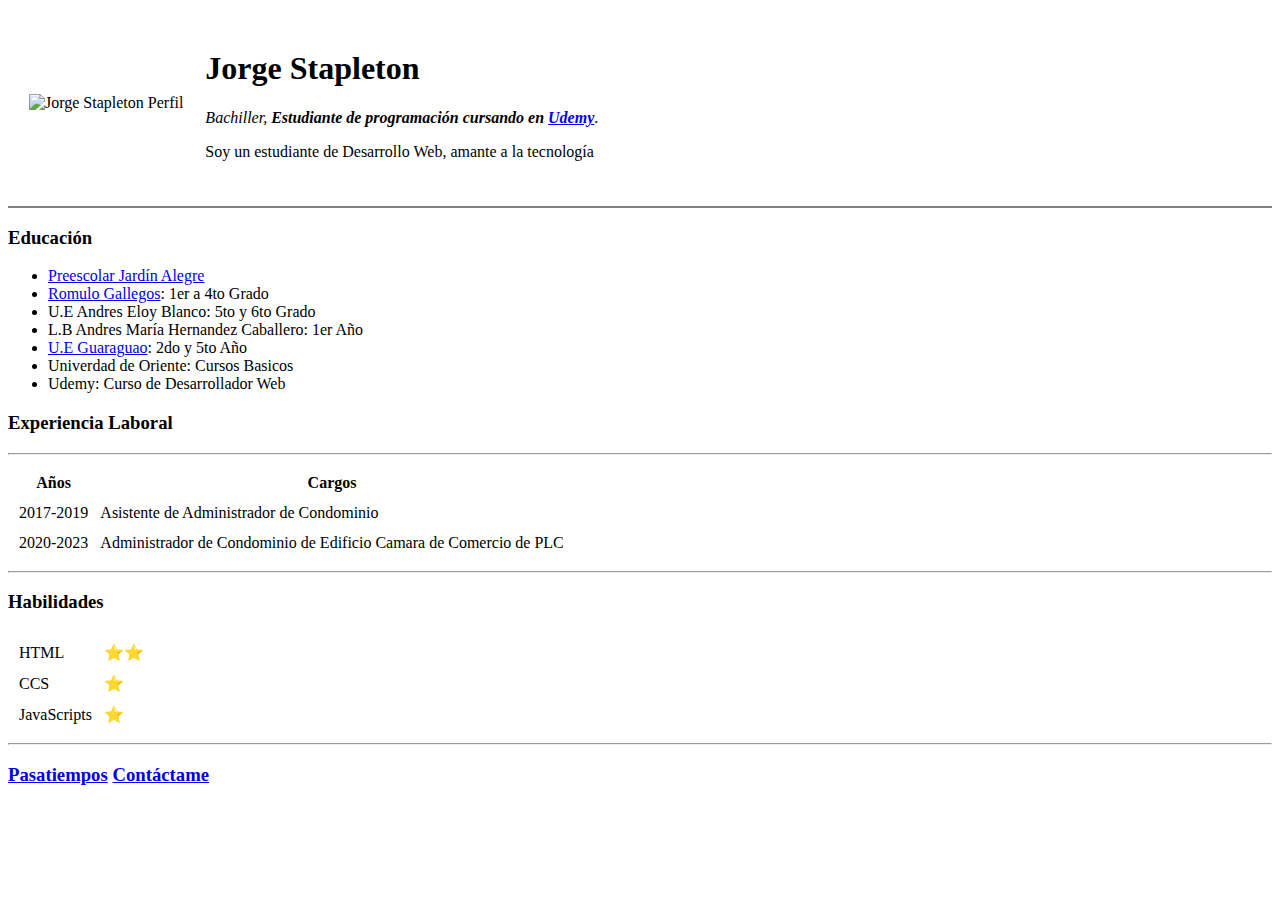
==== index.html @ 6df14455 "Add archivos iniciales" ====
<!DOCTYPE html>
<html lang="es">
<head>
    <meta charset="UTF-8">
    <title>Jesv Personal Site🥱</title>
</head>
<body>
    <table cellspacing="20">
        <tr>
<td><img src="Images\Profile 3.png" alt="Jorge Stapleton Perfil"></td>
<td><h1>Jorge Stapleton</h1>
    <p><em>Bachiller, <strong>Estudiante de programación cursando en <a href="https://www.udemy.com/">Udemy</a></strong></em>.</p>
    <p>Soy un estudiante de Desarrollo Web, amante a la tecnología</p></td>
        </tr>
    </table>
<hr size="2" noshade="1">
    <h3>Educación</h3>
    <ul><li><a href="Images\Jardin Alegre.jpg">Preescolar Jardín Alegre</a></li>
    <li><a href="Images\Romulo Gallegos.jpg">Romulo Gallegos</a>: 1er a 4to Grado</li>
<li>U.E Andres Eloy Blanco: 5to y 6to Grado</li>
<li>L.B Andres María Hernandez Caballero: 1er Año</li>
<li><a href="Images\Bachiller guaraguao.jpg">U.E Guaraguao</a>: 2do y 5to Año</li>
<li>Univerdad de Oriente: Cursos Basicos</li>
<Li>Udemy: Curso de Desarrollador Web</Li></ul>
<h3>Experiencia Laboral</h3>
<hr>
<table cellspacing="10">
    <thead>
        <tr>
            <th>Años</th>
            <th>Cargos</th>
        </tr>
    </thead>
    <tbody>
        <tr>
            <td>2017-2019</td>
            <td>Asistente de Administrador de Condominio</td>
                </tr>
                <tr>
            <td>2020-2023</td>
            <td>Administrador de Condominio de Edificio Camara de Comercio de PLC</td>
                </tr>
    </tbody>   
</table>
<hr>
<h3>Habilidades</h3>
            <table cellspacing="10" >
                <tr>
                    <td>HTML</td>
                    <td>⭐⭐</td>
                </tr>
                <tr>
                    <td>CCS</td>
                    <td>⭐</td>
                </tr>
                <tr>
                    <td>JavaScripts</td>
                    <td>⭐</td>
                </tr>
            </table>
<hr>
<h3><a href="Pasatiempos.html">Pasatiempos</a> <a href="Contáctame.html">Contáctame</h3>
</body>
</html>
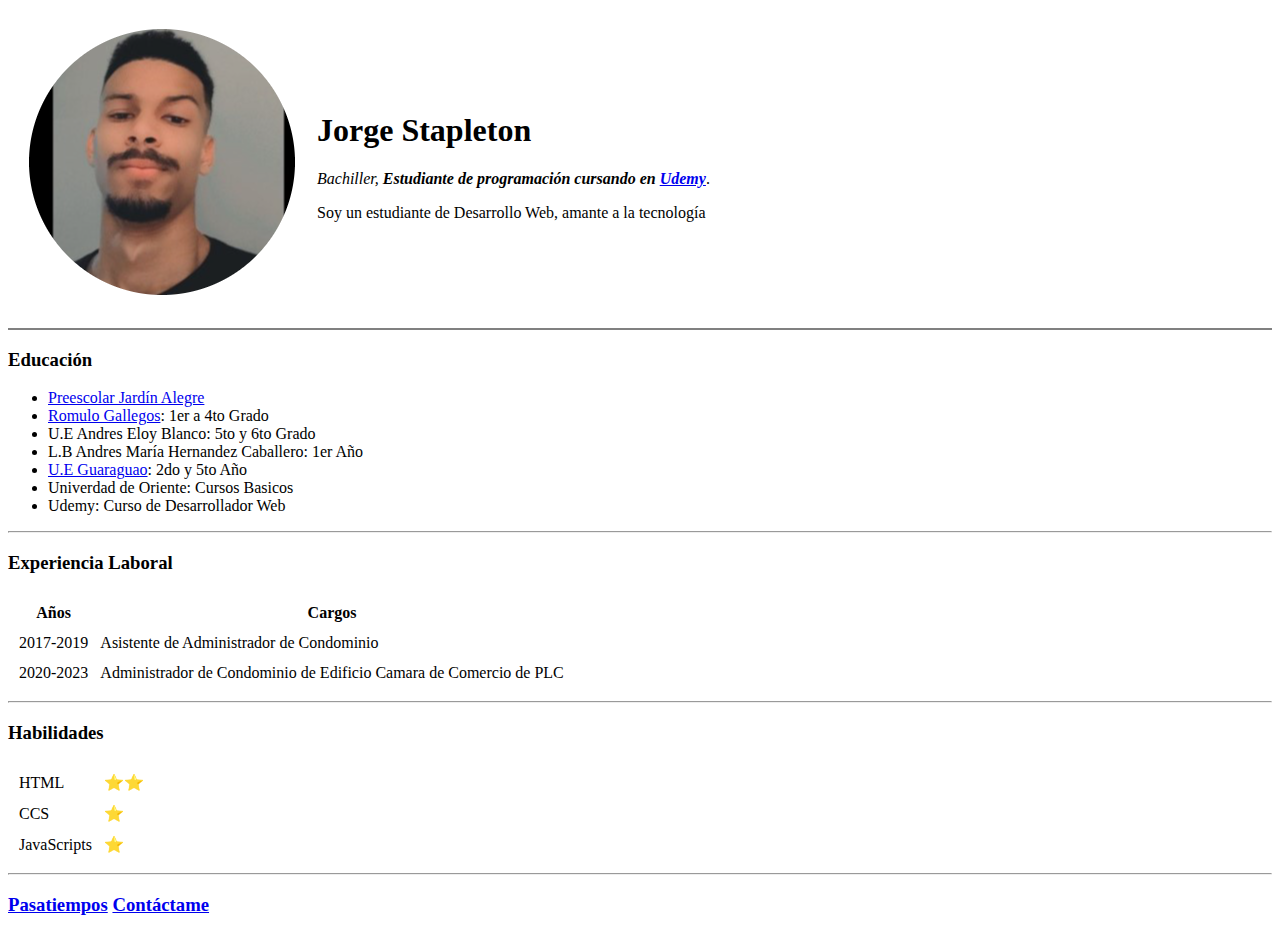
==== commit 13aaf33b: "Update index.html" ====
--- a/index.html
+++ b/index.html
@@ -22,8 +22,8 @@
 <li><a href="Images\Bachiller guaraguao.jpg">U.E Guaraguao</a>: 2do y 5to Año</li>
 <li>Univerdad de Oriente: Cursos Basicos</li>
 <Li>Udemy: Curso de Desarrollador Web</Li></ul>
+    <hr>
 <h3>Experiencia Laboral</h3>
-<hr>
 <table cellspacing="10">
     <thead>
         <tr>
@@ -61,4 +61,4 @@
 <hr>
 <h3><a href="Pasatiempos.html">Pasatiempos</a> <a href="Contáctame.html">Contáctame</h3>
 </body>
-</html>+</html>
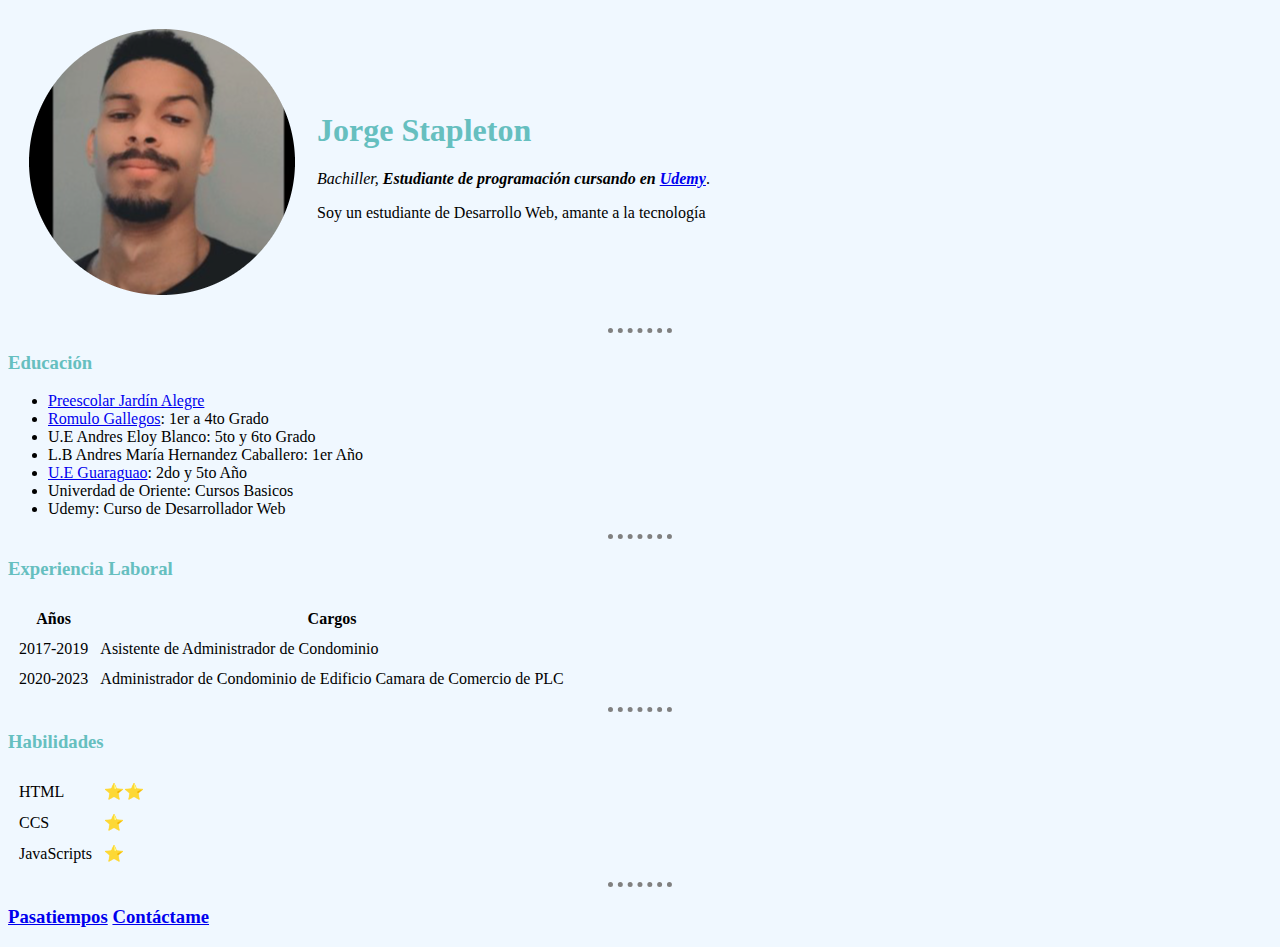
==== commit 8cee0ac7: "Add files via upload" ====
--- a/index.html
+++ b/index.html
@@ -3,6 +3,7 @@
 <head>
     <meta charset="UTF-8">
     <title>Jesv Personal Site🥱</title>
+    <link rel="stylesheet" href="Css\Styles.css">
 </head>
 <body>
     <table cellspacing="20">
@@ -13,7 +14,7 @@
     <p>Soy un estudiante de Desarrollo Web, amante a la tecnología</p></td>
         </tr>
     </table>
-<hr size="2" noshade="1">
+<hr>
     <h3>Educación</h3>
     <ul><li><a href="Images\Jardin Alegre.jpg">Preescolar Jardín Alegre</a></li>
     <li><a href="Images\Romulo Gallegos.jpg">Romulo Gallegos</a>: 1er a 4to Grado</li>
@@ -22,7 +23,7 @@
 <li><a href="Images\Bachiller guaraguao.jpg">U.E Guaraguao</a>: 2do y 5to Año</li>
 <li>Univerdad de Oriente: Cursos Basicos</li>
 <Li>Udemy: Curso de Desarrollador Web</Li></ul>
-    <hr>
+<hr>
 <h3>Experiencia Laboral</h3>
 <table cellspacing="10">
     <thead>
@@ -55,10 +56,10 @@
                 </tr>
                 <tr>
                     <td>JavaScripts</td>
-                    <td>⭐</td>
+                    <td>⭐</td> 
                 </tr>
             </table>
 <hr>
 <h3><a href="Pasatiempos.html">Pasatiempos</a> <a href="Contáctame.html">Contáctame</h3>
 </body>
-</html>
+</html>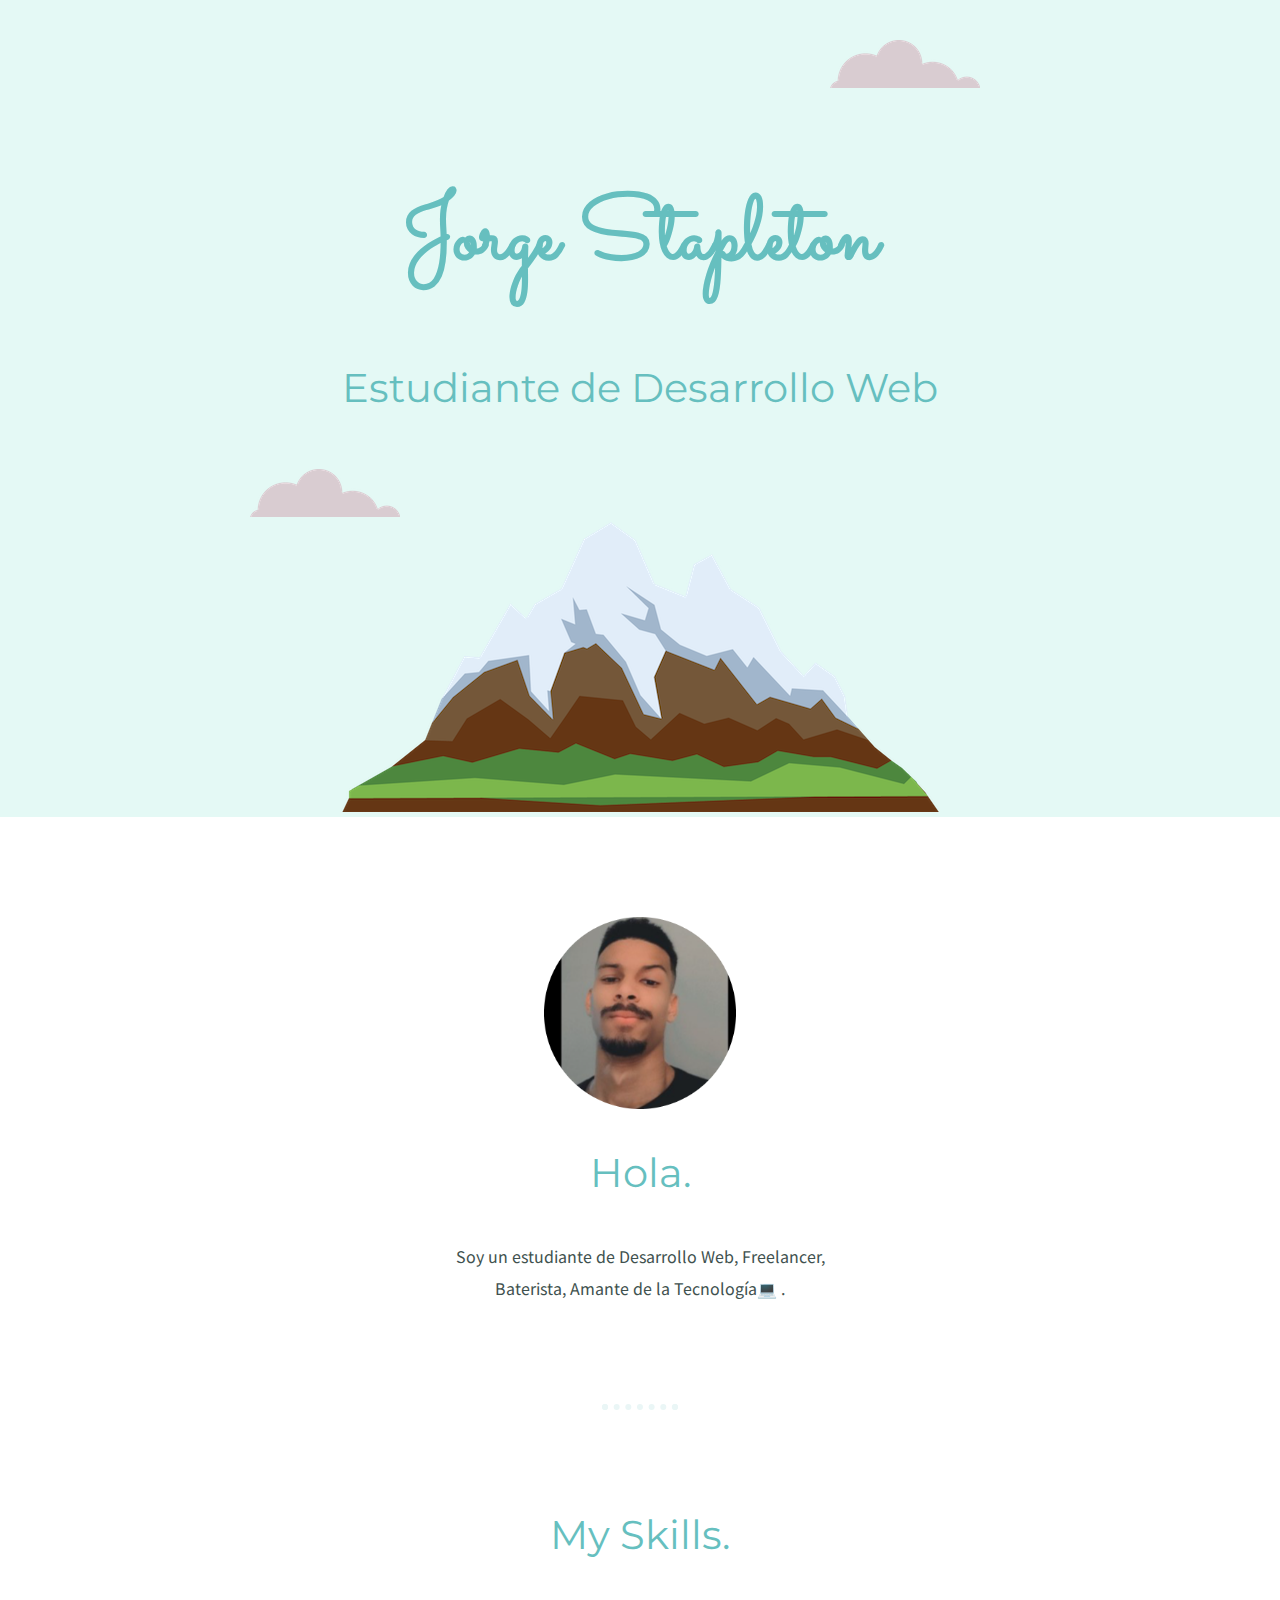
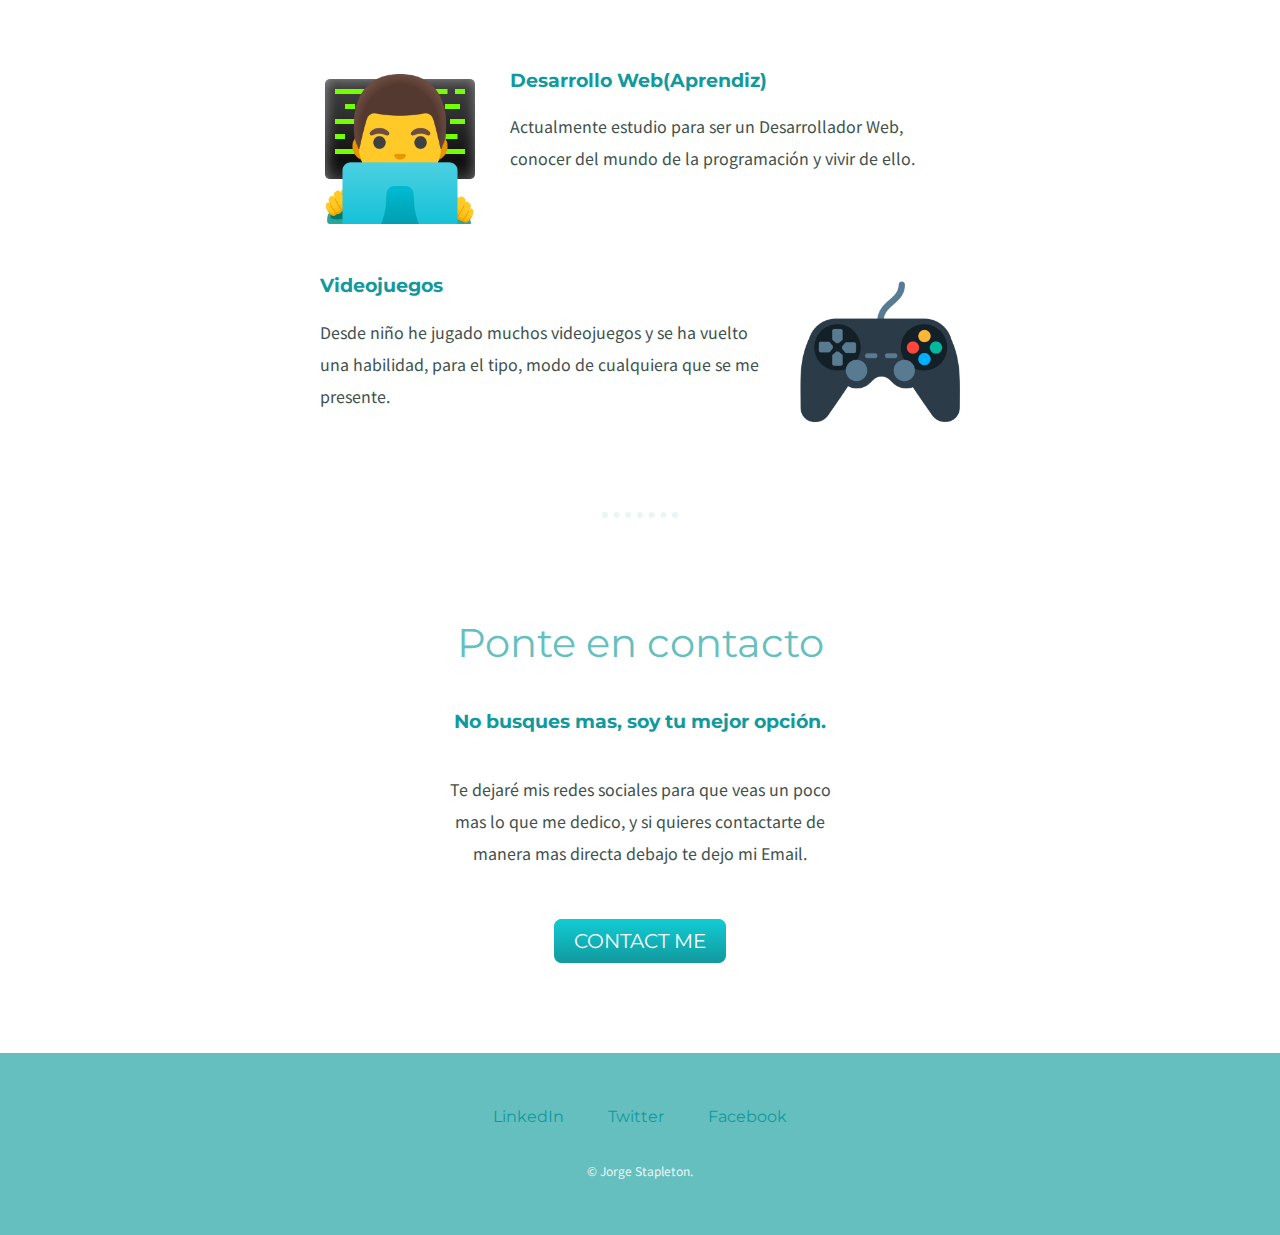
==== commit 89403417: "Add files via upload" ====
--- a/index.html
+++ b/index.html
@@ -1,65 +1,60 @@
 <!DOCTYPE html>
-<html lang="es">
+<html lang="en">
 <head>
     <meta charset="UTF-8">
-    <title>Jesv Personal Site🥱</title>
-    <link rel="stylesheet" href="Css\Styles.css">
+    <meta http-equiv="X-UA-Compatible" content="IE=edge">
+    <meta name="viewport" content="width=device-width, initial-scale=1.0">
+    <title>Jesv Personal Site</title>
+    <link rel="stylesheet" href="CSS\styles.css">
+    <link rel="icon" href="CSS\favicon.ico">
+    <link rel="preconnect" href="https://fonts.googleapis.com">
+<link rel="preconnect" href="https://fonts.gstatic.com" crossorigin>
+<link href="https://fonts.googleapis.com/css2?family=Montserrat&family=Noto+Sans+JP&family=Sacramento&display=swap" rel="stylesheet">
 </head>
 <body>
-    <table cellspacing="20">
-        <tr>
-<td><img src="Images\Profile 3.png" alt="Jorge Stapleton Perfil"></td>
-<td><h1>Jorge Stapleton</h1>
-    <p><em>Bachiller, <strong>Estudiante de programación cursando en <a href="https://www.udemy.com/">Udemy</a></strong></em>.</p>
-    <p>Soy un estudiante de Desarrollo Web, amante a la tecnología</p></td>
-        </tr>
-    </table>
-<hr>
-    <h3>Educación</h3>
-    <ul><li><a href="Images\Jardin Alegre.jpg">Preescolar Jardín Alegre</a></li>
-    <li><a href="Images\Romulo Gallegos.jpg">Romulo Gallegos</a>: 1er a 4to Grado</li>
-<li>U.E Andres Eloy Blanco: 5to y 6to Grado</li>
-<li>L.B Andres María Hernandez Caballero: 1er Año</li>
-<li><a href="Images\Bachiller guaraguao.jpg">U.E Guaraguao</a>: 2do y 5to Año</li>
-<li>Univerdad de Oriente: Cursos Basicos</li>
-<Li>Udemy: Curso de Desarrollador Web</Li></ul>
-<hr>
-<h3>Experiencia Laboral</h3>
-<table cellspacing="10">
-    <thead>
-        <tr>
-            <th>Años</th>
-            <th>Cargos</th>
-        </tr>
-    </thead>
-    <tbody>
-        <tr>
-            <td>2017-2019</td>
-            <td>Asistente de Administrador de Condominio</td>
-                </tr>
-                <tr>
-            <td>2020-2023</td>
-            <td>Administrador de Condominio de Edificio Camara de Comercio de PLC</td>
-                </tr>
-    </tbody>   
-</table>
-<hr>
-<h3>Habilidades</h3>
-            <table cellspacing="10" >
-                <tr>
-                    <td>HTML</td>
-                    <td>⭐⭐</td>
-                </tr>
-                <tr>
-                    <td>CCS</td>
-                    <td>⭐</td>
-                </tr>
-                <tr>
-                    <td>JavaScripts</td>
-                    <td>⭐</td> 
-                </tr>
-            </table>
-<hr>
-<h3><a href="Pasatiempos.html">Pasatiempos</a> <a href="Contáctame.html">Contáctame</h3>
+    <div class="top-container">
+        <img class="top-cloud" src="images\cloud.png" alt="Cloud">
+        <h1>Jorge Stapleton</h1>
+        <h2>Estudiante de Desarrollo Web</h2>
+        <img class="bottom-cloud" src="images\cloud.png" alt="Cloud">
+        <img src="images\mountain.png" alt="Mountain">
+    </div>
+    <div class="middle-container">
+        <div class="profile">
+          <img class="jorge-profile" src="images\Profile 3.png" alt="Jorge-Perfil">
+          <h2>Hola.</h2>
+          <p class="intro-p">Soy un estudiante de Desarrollo Web, Freelancer, Baterista, Amante de la Tecnología💻            .</p>
+        </div>
+        <hr>
+        <div class="skills">
+          <h2>My Skills.</h2>
+          <div class="skill-row">
+            <img class="computer-man" src="images\Computer-man.png" alt="computer-man">
+            <h3>Desarrollo Web(Aprendiz)</h3>
+            <p>Actualmente estudio para ser un Desarrollador Web, conocer del mundo de la programación y vivir de ello.</p>
+          </div>
+          <div class="skill-row">
+            <img class="Batery" src="images\1f3ae.png" alt="Batery-emoji">
+            <h3>Videojuegos</h3>
+            <p>Desde niño he jugado muchos videojuegos y se ha vuelto una habilidad, para el tipo, modo de cualquiera que se me presente.</p>
+          </div>
+        </div>
+        <hr>
+        <div class="contact-me">
+          <h2>Ponte en contacto</h2>
+          <h3>No busques mas, soy tu mejor opción.</h3>
+          <p class="contact-p">Te dejaré mis redes sociales para que veas un poco mas lo que me dedico, y si quieres contactarte de manera mas directa debajo te dejo mi Email.</p>
+          <a class="btn" href="mailto:jorgeeliastapleton@gmail.com">CONTACT ME</a>
+        </div>
+      </div>
+      
+      
+      <div class="bottom-container">
+        <a class="footer-link" href="https://www.linkedin.com/in/jorge-stapleton-949ba5151/">LinkedIn</a>
+        <a class="footer-link" href="https://twitter.com/JStapletonV1">Twitter</a>
+        <a class="footer-link" href="https://www.facebook.com/JStapletonV">Facebook</a>
+        <p class="copyright">© Jorge Stapleton.</p>
+      </div>
+      
 </body>
-</html>+</html>
